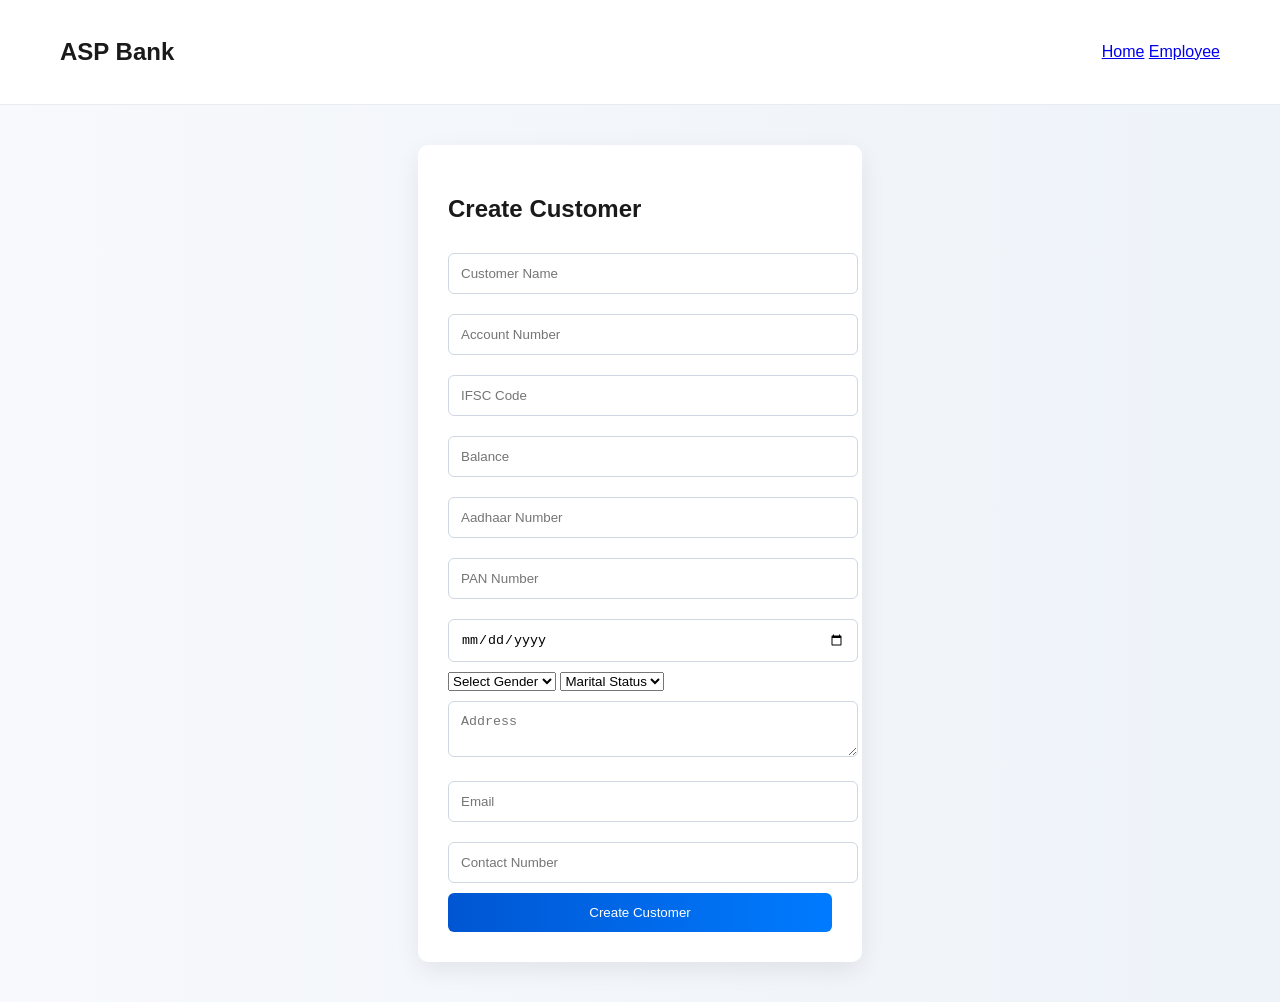
==== customer-create.html @ a337d2ab "first commit" ====
<!DOCTYPE html>
<html>
<head>
    <title>Create Customer</title>
    <link rel="stylesheet" href="style.css">
</head>
<body>

<nav class="navbar">
    <h2>ASP Bank</h2>
    <div>
        <a href="index.html">Home</a>
        <a href="employee-register.html">Employee</a>
    </div>
</nav>

<div class="container">
    <h2>Create Customer</h2>

    <form onsubmit="return validateCustomer()">

    <input type="text" id="name" placeholder="Customer Name">
    <input type="text" id="account" placeholder="Account Number">
    <input type="text" id="ifsc" placeholder="IFSC Code">
    <input type="number" id="balance" placeholder="Balance">

    <input type="text" id="aadhaar" placeholder="Aadhaar Number">
    <input type="text" id="pan" placeholder="PAN Number">

    <input type="date" id="dob">

    <select id="gender">
        <option value="">Select Gender</option>
        <option>Male</option>
        <option>Female</option>
    </select>

    <select id="marital">
        <option value="">Marital Status</option>
        <option>Single</option>
        <option>Married</option>
    </select>

    <textarea id="address" placeholder="Address"></textarea>

    <input type="email" id="email" placeholder="Email">
    <input type="text" id="contact" placeholder="Contact Number">

    <button type="submit">Create Customer</button>

</form>

<script src="customer.js"></script>
</body>
</html>
---- style.css ----
/* GLOBAL */
body {
    margin: 0;
    font-family: 'Inter', sans-serif;
    background: linear-gradient(to right, #f7f9fc, #eef3f9);
    color: #1a1a1a;
}

/* NAVBAR */
.navbar {
    background: white;
    padding: 18px 60px;
    display: flex;
    justify-content: space-between;
    align-items: center;
    border-bottom: 1px solid #e6ecf2;
}

.logo {
    font-size: 20px;
    font-weight: 600;
    color: #003366;
}

.nav-links a {
    margin-left: 30px;
    text-decoration: none;
    color: #444;
    font-weight: 500;
    transition: 0.3s;
}

.nav-links a:hover {
    color: #0056d2;
}

/* HERO */
.hero {
    text-align: center;
    padding: 80px 20px 50px;
}

.hero h1 {
    font-size: 38px;
    font-weight: 600;
    color: #003366;
}

.hero p {
    font-size: 16px;
    color: #666;
}

/* SERVICES */
.services {
    width: 70%;
    margin: auto;
    display: flex;
    gap: 20px;
    padding-bottom: 60px;
}

.service-card {
    background: white;
    padding: 30px;
    border-radius: 12px;
    width: 100%;
    border-top: 4px solid #0056d2; /* subtle color highlight */
    box-shadow: 0 4px 12px rgba(0,0,0,0.05);
    transition: 0.3s;
}

.service-card h3 {
    margin-bottom: 10px;
    color: #003366;
}

.service-card p {
    color: #666;
    font-size: 14px;
}

.service-card a {
    display: inline-block;
    margin-top: 15px;
    color: #0056d2;
    text-decoration: none;
    font-weight: 600;
}

.service-card:hover {
    transform: translateY(-6px);
    box-shadow: 0 12px 28px rgba(0,0,0,0.12);
}

/* FOOTER */
.footer {
    text-align: center;
    padding: 20px;
    background: white;
    border-top: 1px solid #eee;
    font-size: 14px;
    color: #777;
}

/* FORM */
.container {
    width: 30%;
    margin: 40px auto;
    background: white;
    padding: 30px;
    border-radius: 10px;
    box-shadow: 0 8px 25px rgba(0,0,0,0.08);
}

input, textarea {
    width: 100%;
    padding: 12px;
    margin: 10px 0;
    border-radius: 6px;
    border: 1px solid #d0d7e2;
}

input:focus, textarea:focus {
    outline: none;
    border-color: #0056d2;
}

/* BUTTON */
button {
    width: 100%;
    padding: 12px;
    background: linear-gradient(to right, #0056d2, #007bff);
    color: white;
    border: none;
    border-radius: 6px;
    cursor: pointer;
    font-weight: 500;
}

button:hover {
    background: linear-gradient(to right, #0041a8, #006ae0);
}

/* POPUP */
.popup {
    display: none;
    position: fixed;
    top: 0;
    left: 0;
    width: 100%;
    height: 100%;
    background: rgba(0,0,0,0.5);
    justify-content: center;
    align-items: center;
}

.popup-content {
    background: white;
    padding: 30px;
    border-radius: 10px;
    text-align: center;
    width: 320px;
    box-shadow: 0 10px 30px rgba(0,0,0,0.2);
    animation: fadeIn 0.3s ease-in-out;
}

.popup-content h2 {
    color: green;
    margin-bottom: 10px;
}

@keyframes fadeIn {
    from { transform: scale(0.8); opacity: 0; }
    to { transform: scale(1); opacity: 1; }
}

/* ERROR */
.error {
    color: red;
    font-size: 13px;
}
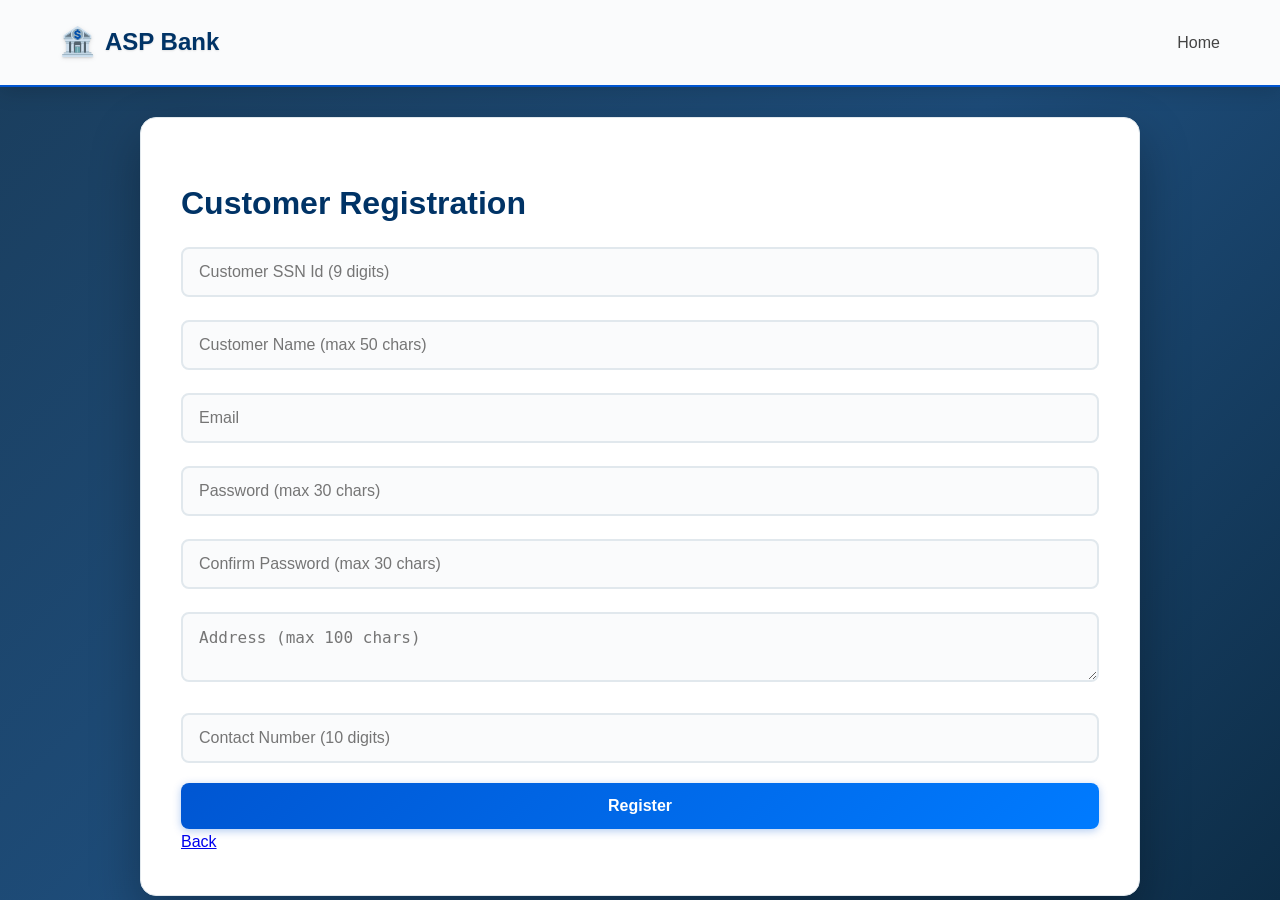
==== commit 48758ccf: "done" ====
--- a/customer-create.html
+++ b/customer-create.html
@@ -1,56 +1,56 @@
-
 <!DOCTYPE html>
 <html>
 <head>
-    <title>Create Customer</title>
+    <title>Customer Registration - US001</title>
     <link rel="stylesheet" href="style.css">
 </head>
 <body>
 
 <nav class="navbar">
-    <h2>ASP Bank</h2>
-    <div>
+    <div class="logo">
+        <span class="logo-icon">🏦</span>
+        ASP Bank
+    </div>
+    <div class="nav-links">
         <a href="index.html">Home</a>
-        <a href="employee-register.html">Employee</a>
     </div>
 </nav>
 
 <div class="container">
-    <h2>Create Customer</h2>
+    <h2>Customer Registration</h2>
 
     <form onsubmit="return validateCustomer()">
+        <div id="successPopup" class="popup" style="display: none;">
+            <div class="popup-content">
+                <h2 style="color: #28a745; font-size: 20px;">✓ Customer Registration successful.</h2>
+                <div id="popupDetails" style="text-align: left; font-size: 16px; font-weight: bold;"></div>
+            </div>
+        </div>
 
-    <input type="text" id="name" placeholder="Customer Name">
-    <input type="text" id="account" placeholder="Account Number">
-    <input type="text" id="ifsc" placeholder="IFSC Code">
-    <input type="number" id="balance" placeholder="Balance">
+        <input type="text" id="ssn" placeholder="Customer SSN Id (9 digits)" maxlength="9" required>
+        <input type="text" id="name" placeholder="Customer Name (max 50 chars)" maxlength="50" required>
+        <input type="email" id="email" placeholder="Email" required>
+        <input type="password" id="password" placeholder="Password (max 30 chars)" maxlength="30" required>
+        <input type="password" id="confirmPassword" placeholder="Confirm Password (max 30 chars)" maxlength="30" required>
+        <textarea id="address" placeholder="Address (max 100 chars)" maxlength="100" required></textarea>
+        <input type="text" id="contact" placeholder="Contact Number (10 digits)" maxlength="10" required>
 
-    <input type="text" id="aadhaar" placeholder="Aadhaar Number">
-    <input type="text" id="pan" placeholder="PAN Number">
+        <button type="submit">Register</button>
+    </form>
 
-    <input type="date" id="dob">
+    <a href="index.html">Back</a>
+</div>
 
-    <select id="gender">
-        <option value="">Select Gender</option>
-        <option>Male</option>
-        <option>Female</option>
-    </select>
-
-    <select id="marital">
-        <option value="">Marital Status</option>
-        <option>Single</option>
-        <option>Married</option>
-    </select>
-
-    <textarea id="address" placeholder="Address"></textarea>
-
-    <input type="email" id="email" placeholder="Email">
-    <input type="text" id="contact" placeholder="Contact Number">
-
-    <button type="submit">Create Customer</button>
-
-</form>
-
+<script src="auth.js"></script>
+<script>
+document.addEventListener('DOMContentLoaded', function() {
+    if (typeof auth !== 'undefined') {
+        // Don't update navbar on registration page
+    } else {
+        alert('Auth not loaded');
+    }
+});
+</script>
 <script src="customer.js"></script>
 </body>
-</html>+</html>
--- a/style.css
+++ b/style.css
@@ -1,25 +1,67 @@
 /* GLOBAL */
+* {
+    box-sizing: border-box;
+}
+
 body {
     margin: 0;
     font-family: 'Inter', sans-serif;
-    background: linear-gradient(to right, #f7f9fc, #eef3f9);
+    background: linear-gradient(135deg, #1a3d5c 0%, #1e4d7b 50%, #0d2d47 100%);
     color: #1a1a1a;
-}
-
-/* NAVBAR */
+    min-height: 100vh;
+    line-height: 1.6;
+}
+
+/* TYPOGRAPHY */
+h1, h2, h3 {
+    font-weight: 600;
+    line-height: 1.2;
+    margin-bottom: 16px;
+}
+
+h1 {
+    font-size: 2.5rem;
+    letter-spacing: -0.02em;
+}
+
+h2 {
+    font-size: 2rem;
+    color: #003366;
+}
+
+h3 {
+    font-size: 1.5rem;
+    color: #003366;
+}
+
 .navbar {
-    background: white;
-    padding: 18px 60px;
+    background: rgba(255, 255, 255, 0.98);
+    backdrop-filter: blur(10px);
+    -webkit-backdrop-filter: blur(10px);
+    padding: 20px 60px;
     display: flex;
     justify-content: space-between;
     align-items: center;
-    border-bottom: 1px solid #e6ecf2;
+    border-bottom: 2px solid #0056d2;
+    box-shadow: 0 4px 20px rgba(0,0,0,0.15);
+    position: sticky;
+    top: 0;
+    z-index: 100;
 }
 
 .logo {
-    font-size: 20px;
-    font-weight: 600;
+    font-size: 24px;
+    font-weight: 700;
     color: #003366;
+    display: flex;
+    align-items: center;
+    text-shadow: 0 1px 2px rgba(0,0,0,0.1);
+}
+
+.logo-icon {
+    margin-right: 10px;
+    font-size: 28px;
+    filter: drop-shadow(0 1px 2px rgba(0,0,0,0.1));
 }
 
 .nav-links a {
@@ -34,21 +76,62 @@
     color: #0056d2;
 }
 
+.logout-btn {
+    background: #0056d2;
+    color: white;
+    border: none;
+    padding: 8px 16px;
+    border-radius: 4px;
+    cursor: pointer;
+    font-size: 14px;
+    margin-left: 20px;
+    transition: 0.3s;
+}
+
+.logout-btn:hover {
+    background: #0041a8;
+}
+
 /* HERO */
 .hero {
     text-align: center;
-    padding: 80px 20px 50px;
+    padding: 120px 20px 80px;
+    background: rgba(255, 255, 255, 0.05);
+    backdrop-filter: blur(5px);
+    margin-bottom: 40px;
+    border-radius: 0 0 24px 24px;
+    position: relative;
+    overflow: hidden;
+}
+
+.hero::before {
+    content: '';
+    position: absolute;
+    top: 0;
+    left: 0;
+    right: 0;
+    bottom: 0;
+    background: linear-gradient(45deg, rgba(255,255,255,0.1) 0%, rgba(255,255,255,0.05) 100%);
+    z-index: -1;
 }
 
 .hero h1 {
-    font-size: 38px;
-    font-weight: 600;
-    color: #003366;
+    font-size: 48px;
+    font-weight: 800;
+    color: white;
+    margin-bottom: 20px;
+    text-shadow: 0 4px 8px rgba(0,0,0,0.5);
+    letter-spacing: -1px;
 }
 
 .hero p {
-    font-size: 16px;
-    color: #666;
+    font-size: 20px;
+    color: rgba(255, 255, 255, 0.95);
+    max-width: 600px;
+    margin: 0 auto;
+    line-height: 1.6;
+    font-weight: 300;
+    text-shadow: 0 2px 4px rgba(0,0,0,0.3);
 }
 
 /* SERVICES */
@@ -62,35 +145,76 @@
 
 .service-card {
     background: white;
-    padding: 30px;
-    border-radius: 12px;
-    width: 100%;
-    border-top: 4px solid #0056d2; /* subtle color highlight */
-    box-shadow: 0 4px 12px rgba(0,0,0,0.05);
-    transition: 0.3s;
+    backdrop-filter: blur(10px);
+    padding: 35px;
+    border-radius: 16px;
+    width: 100%;
+    border-top: 4px solid #0056d2;
+    box-shadow: 0 8px 30px rgba(0,0,0,0.2);
+    transition: all 0.4s cubic-bezier(0.175, 0.885, 0.32, 1.275);
+    border: 1px solid #e1e8ed;
+    position: relative;
+    overflow: hidden;
+    animation: fadeInScale 0.6s ease-out;
+    animation-fill-mode: both;
+}
+
+.service-card:nth-child(1) { animation-delay: 0.1s; }
+.service-card:nth-child(2) { animation-delay: 0.2s; }
+.service-card:nth-child(3) { animation-delay: 0.3s; }
+
+.service-card::before {
+    content: '';
+    position: absolute;
+    top: 0;
+    left: -100%;
+    width: 100%;
+    height: 100%;
+    background: linear-gradient(90deg, transparent, rgba(255,255,255,0.2), transparent);
+    transition: left 0.5s;
+}
+
+.service-card:hover::before {
+    left: 100%;
 }
 
 .service-card h3 {
-    margin-bottom: 10px;
+    margin-bottom: 12px;
     color: #003366;
+    font-size: 24px;
+    font-weight: 600;
 }
 
 .service-card p {
     color: #666;
-    font-size: 14px;
+    font-size: 16px;
+    line-height: 1.6;
 }
 
 .service-card a {
     display: inline-block;
-    margin-top: 15px;
+    margin-top: 20px;
     color: #0056d2;
     text-decoration: none;
     font-weight: 600;
+    padding: 12px 24px;
+    border: 2px solid #0056d2;
+    border-radius: 8px;
+    transition: all 0.3s ease;
+    position: relative;
+    z-index: 2;
+}
+
+.service-card a:hover {
+    background: #0056d2;
+    color: white;
+    transform: translateY(-2px);
+    box-shadow: 0 5px 15px rgba(0, 86, 210, 0.3);
 }
 
 .service-card:hover {
-    transform: translateY(-6px);
-    box-shadow: 0 12px 28px rgba(0,0,0,0.12);
+    transform: translateY(-8px) scale(1.02);
+    box-shadow: 0 20px 40px rgba(0,0,0,0.2);
 }
 
 /* FOOTER */
@@ -103,43 +227,180 @@
     color: #777;
 }
 
-/* FORM */
+/* FORM & DASHBOARD CONTAINER */
 .container {
-    width: 30%;
-    margin: 40px auto;
-    background: white;
-    padding: 30px;
-    border-radius: 10px;
-    box-shadow: 0 8px 25px rgba(0,0,0,0.08);
+    max-width: 1000px;
+    margin: 30px auto;
+    background: white;
+    backdrop-filter: blur(15px);
+    -webkit-backdrop-filter: blur(15px);
+    padding: 40px;
+    border-radius: 16px;
+    box-shadow: 0 20px 50px rgba(0,0,0,0.3);
+    border: 1px solid #e1e8ed;
+    animation: slideInUp 0.6s ease-out;
+}
+
+.card {
+    margin-bottom: 25px;
+    background: #fafbfc;
+    padding: 25px;
+    border-radius: 8px;
+    border: 1px solid #e1e8ed;
+    box-shadow: 0 2px 8px rgba(0,0,0,0.06);
+    transition: all 0.3s ease;
+}
+
+.card:hover {
+    box-shadow: 0 4px 15px rgba(0,0,0,0.1);
+    transform: translateY(-2px);
+}
+
+.operations {
+    display: grid;
+    grid-template-columns: 1fr 1fr;
+    gap: 25px;
+    margin: 25px 0;
+}
+
+@media (max-width: 768px) {
+    .operations {
+        grid-template-columns: 1fr;
+        gap: 20px;
+    }
+    .container {
+        margin: 15px;
+        padding: 25px;
+    }
+    .navbar {
+        padding: 15px 20px;
+    }
+    .hero {
+        padding: 60px 20px 40px;
+    }
+    .hero h1 {
+        font-size: 32px;
+    }
+    .service-card {
+        padding: 25px;
+    }
+    .popup-content {
+        width: 90%;
+        margin: 20px;
+    }
+}
+
+.account-info {
+    background: linear-gradient(135deg, #f8f9fa 0%, #e9ecef 100%);
+    border-left: 5px solid #0056d2;
+}
+
+.recent-transactions {
+    background: #f8f9ff;
+    border-left: 5px solid #003366;
+}
+
+.transaction {
+    padding: 15px;
+    border-bottom: 1px solid #e1e8ed;
+    font-size: 14px;
+    color: #495057;
+    background: white;
+    margin-bottom: 2px;
+    border-radius: 4px;
+    transition: background 0.2s ease;
+}
+
+.transaction:hover {
+    background: #f8f9fa;
+}
+
+.transaction:last-child {
+    border-bottom: none;
+}
+
+.btn-secondary {
+    background: #0056d2;
+    padding: 10px 20px;
+    border: none;
+    border-radius: 6px;
+    color: white;
+    cursor: pointer;
+    font-size: 14px;
+    margin-top: 10px;
+}
+
+.btn-secondary:hover {
+    background: #0041a8;
+}
+
+form input {
+    margin-bottom: 15px;
+}
+
+form button {
+    margin-top: 5px;
 }
 
 input, textarea {
     width: 100%;
-    padding: 12px;
-    margin: 10px 0;
-    border-radius: 6px;
-    border: 1px solid #d0d7e2;
+    padding: 14px 16px;
+    margin: 8px 0 16px 0;
+    border-radius: 8px;
+    border: 2px solid #e1e8ed;
+    font-size: 16px;
+    transition: all 0.3s ease;
+    background: #fafbfc;
 }
 
 input:focus, textarea:focus {
     outline: none;
     border-color: #0056d2;
+    box-shadow: 0 0 0 3px rgba(0, 86, 210, 0.1);
+    background: white;
 }
 
 /* BUTTON */
 button {
     width: 100%;
-    padding: 12px;
-    background: linear-gradient(to right, #0056d2, #007bff);
+    padding: 14px 20px;
+    background: linear-gradient(135deg, #0056d2 0%, #007bff 100%);
     color: white;
     border: none;
-    border-radius: 6px;
+    border-radius: 8px;
     cursor: pointer;
-    font-weight: 500;
+    font-weight: 600;
+    font-size: 16px;
+    transition: all 0.3s ease;
+    box-shadow: 0 2px 8px rgba(0, 86, 210, 0.3);
+    position: relative;
+    overflow: hidden;
+}
+
+button::before {
+    content: '';
+    position: absolute;
+    top: 0;
+    left: -100%;
+    width: 100%;
+    height: 100%;
+    background: linear-gradient(90deg, transparent, rgba(255,255,255,0.2), transparent);
+    transition: left 0.5s;
+}
+
+button:hover::before {
+    left: 100%;
 }
 
 button:hover {
-    background: linear-gradient(to right, #0041a8, #006ae0);
+    background: linear-gradient(135deg, #0041a8 0%, #006ae0 100%);
+    transform: translateY(-1px);
+    box-shadow: 0 4px 15px rgba(0, 86, 210, 0.4);
+}
+
+button:active {
+    transform: translateY(0);
+    box-shadow: 0 2px 8px rgba(0, 86, 210, 0.3);
 }
 
 /* POPUP */
@@ -157,17 +418,42 @@
 
 .popup-content {
     background: white;
-    padding: 30px;
-    border-radius: 10px;
+    padding: 35px;
+    border-radius: 12px;
     text-align: center;
-    width: 320px;
-    box-shadow: 0 10px 30px rgba(0,0,0,0.2);
+    width: 350px;
+    box-shadow: 0 15px 40px rgba(0,0,0,0.2);
     animation: fadeIn 0.3s ease-in-out;
+    border: 1px solid #e1e8ed;
 }
 
 .popup-content h2 {
-    color: green;
+    color: #28a745;
     margin-bottom: 10px;
+    font-weight: 600;
+}
+
+/* ANIMATIONS */
+@keyframes slideInUp {
+    from {
+        opacity: 0;
+        transform: translateY(30px);
+    }
+    to {
+        opacity: 1;
+        transform: translateY(0);
+    }
+}
+
+@keyframes fadeInScale {
+    from {
+        opacity: 0;
+        transform: scale(0.9);
+    }
+    to {
+        opacity: 1;
+        transform: scale(1);
+    }
 }
 
 @keyframes fadeIn {
@@ -177,6 +463,17 @@
 
 /* ERROR */
 .error {
-    color: red;
+    color: #0056d2;
     font-size: 13px;
+    font-weight: 500;
+}
+
+/* SUCCESS */
+.success-message {
+    color: #28a745;
+    font-size: 16px;
+    font-weight: 600;
+    padding: 12px;
+    border-radius: 6px;
+    margin-bottom: 12px;
 }
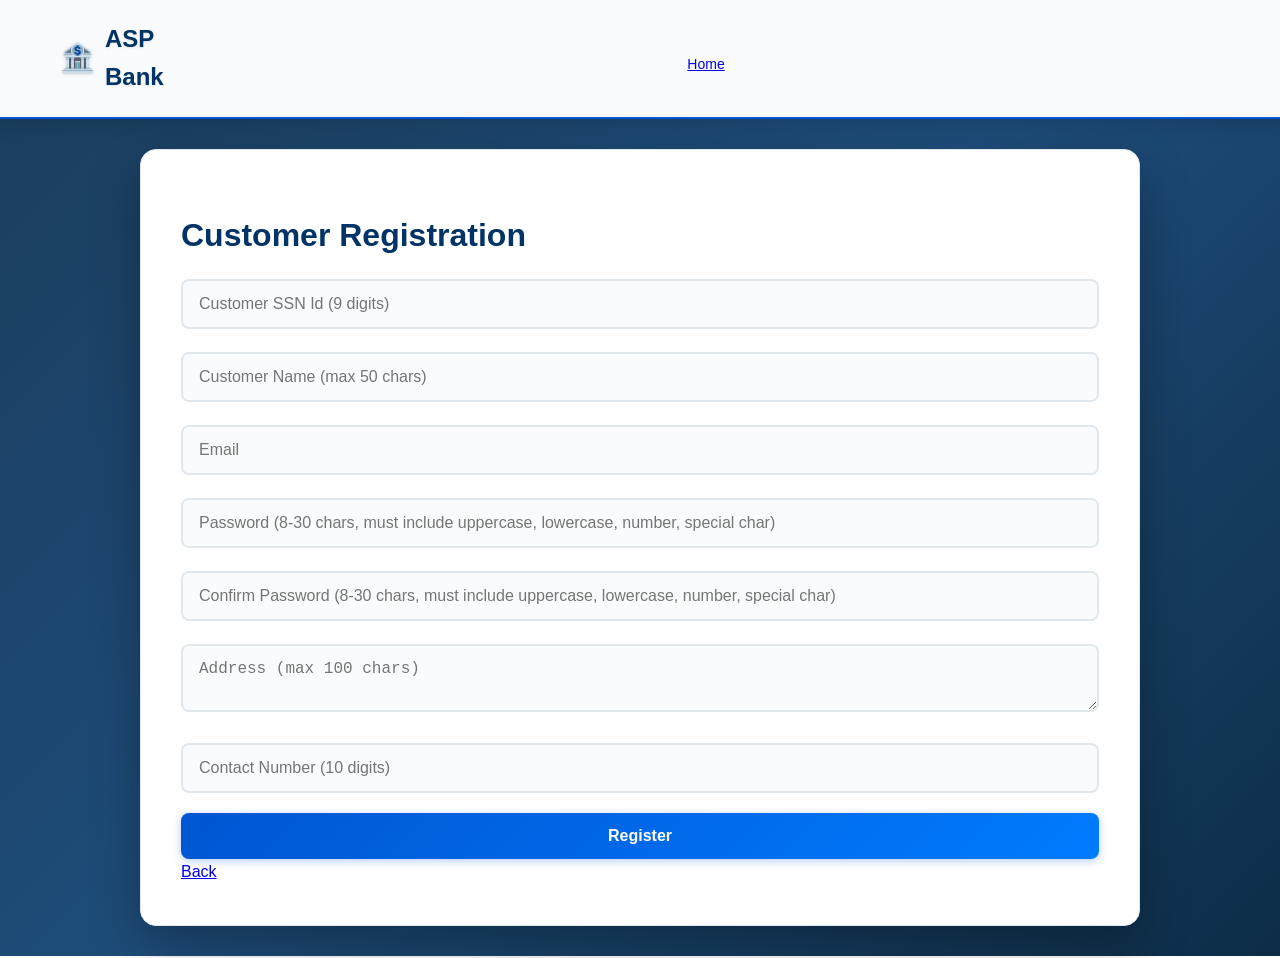
==== commit ddbe55ab: "responsive" ====
--- a/customer-create.html
+++ b/customer-create.html
@@ -30,8 +30,14 @@
         <input type="text" id="ssn" placeholder="Customer SSN Id (9 digits)" maxlength="9" required>
         <input type="text" id="name" placeholder="Customer Name (max 50 chars)" maxlength="50" required>
         <input type="email" id="email" placeholder="Email" required>
-        <input type="password" id="password" placeholder="Password (max 30 chars)" maxlength="30" required>
-        <input type="password" id="confirmPassword" placeholder="Confirm Password (max 30 chars)" maxlength="30" required>
+        <input type="password" id="password" placeholder="Password (8-30 chars, must include uppercase, lowercase, number, special char)" maxlength="30" required oninput="checkPasswordStrength()">
+        <div id="passwordStrength" class="password-strength" style="display: none;">
+            <div class="strength-bar">
+                <div id="strengthFill" class="strength-fill"></div>
+            </div>
+            <div id="strengthText" class="strength-text"></div>
+        </div>
+        <input type="password" id="confirmPassword" placeholder="Confirm Password (8-30 chars, must include uppercase, lowercase, number, special char)" maxlength="30" required>
         <textarea id="address" placeholder="Address (max 100 chars)" maxlength="100" required></textarea>
         <input type="text" id="contact" placeholder="Contact Number (10 digits)" maxlength="10" required>
 
@@ -49,6 +55,15 @@
     } else {
         alert('Auth not loaded');
     }
+
+    // Add input validation for numeric fields
+    document.getElementById('ssn').addEventListener('input', function(e) {
+        this.value = this.value.replace(/\D/g, '').substring(0, 9);
+    });
+
+    document.getElementById('contact').addEventListener('input', function(e) {
+        this.value = this.value.replace(/\D/g, '').substring(0, 10);
+    });
 });
 </script>
 <script src="customer.js"></script>
--- a/style.css
+++ b/style.css
@@ -64,12 +64,40 @@
     filter: drop-shadow(0 1px 2px rgba(0,0,0,0.1));
 }
 
-.nav-links a {
-    margin-left: 30px;
-    text-decoration: none;
-    color: #444;
-    font-weight: 500;
-    transition: 0.3s;
+.hamburger {
+    display: none;
+    border: none;
+    background: transparent;
+    flex-direction: column;
+    justify-content: space-between;
+    width: 28px;
+    height: 24px;
+    cursor: pointer;
+    padding: 0;
+    margin-left: 0;
+}
+
+.hamburger span {
+    background: #003366;
+    display: block;
+    height: 3px;
+    width: 100%;
+    border-radius: 999px;
+    transition: transform 0.3s ease, opacity 0.3s ease;
+}
+
+.hamburger.active span:nth-child(1) {
+    transform: translateY(10px) rotate(45deg);
+}
+
+.hamburger.active span:nth-child(2) {
+    opacity: 0;
+}
+
+.hamburger.active span:nth-child(3) {
+    transform: translateY(-10px) rotate(-45deg);
+}
+
 }
 
 .nav-links a:hover {
@@ -80,12 +108,16 @@
     background: #0056d2;
     color: white;
     border: none;
-    padding: 8px 16px;
+    padding: 6px 12px;
     border-radius: 4px;
     cursor: pointer;
-    font-size: 14px;
-    margin-left: 20px;
+    font-size: 13px;
+    margin-left: 16px;
     transition: 0.3s;
+    width: auto;
+    display: inline-block;
+    line-height: 1.4;
+    min-width: 80px;
 }
 
 .logout-btn:hover {
@@ -263,30 +295,185 @@
     margin: 25px 0;
 }
 
+@media (max-width: 1024px) {
+    .operations {
+        grid-template-columns: 1fr;
+        gap: 20px;
+    }
+    .container {
+        margin: 15px;
+        padding: 25px;
+    }
+    .navbar {
+        padding: 15px 20px;
+    }
+    .hamburger {
+        display: flex;
+    }
+    .nav-links {
+        position: absolute;
+        top: 70px;
+        left: 0;
+        right: 0;
+        background: rgba(255, 255, 255, 0.98);
+        flex-direction: column;
+        align-items: center;
+        gap: 12px;
+        padding: 12px 0;
+        border-bottom: 1px solid #ddd;
+        transform: translateY(-120%);
+        opacity: 0;
+        pointer-events: none;
+        transition: transform 0.3s ease, opacity 0.3s ease;
+        z-index: 99;
+    }
+
+    .nav-links.open {
+        transform: translateY(0);
+        opacity: 1;
+        pointer-events: auto;
+    }
+
+    .nav-links a,
+    .logout-btn {
+        margin: 0;
+        padding: 10px 16px;
+        width: 100%;
+        text-align: center;
+    }
+}    .nav-links {
+        display: flex;
+        flex-wrap: wrap;
+        justify-content: center;
+        gap: 12px;
+        width: 100%;
+        margin-top: 12px;
+    }
+    .nav-links a,
+    .logout-btn {
+        margin-left: 0;
+        margin-right: 8px;
+        font-size: 14px;
+    }
+    .hero {
+        padding: 60px 20px 40px;
+    }
+    .hero h1 {
+        font-size: 32px;
+    }
+    .service-card {
+        padding: 25px;
+    }
+    .popup-content {
+        width: 90%;
+        margin: 20px;
+    }
+
+    /* Always horizontal on homepage width changes */
+    .services {
+        display: flex;
+        flex-wrap: nowrap;
+        overflow-x: auto;
+        gap: 16px;
+        padding: 12px 8px;
+        -webkit-overflow-scrolling: touch;
+        scroll-snap-type: x mandatory;
+    }
+    .service-card {
+        min-width: 260px;
+        flex: 0 0 auto;
+        scroll-snap-align: start;
+    }
+}
+
 @media (max-width: 768px) {
     .operations {
         grid-template-columns: 1fr;
-        gap: 20px;
+        gap: 18px;
     }
     .container {
-        margin: 15px;
-        padding: 25px;
+        margin: 12px;
+        padding: 18px;
+        border-radius: 12px;
     }
     .navbar {
-        padding: 15px 20px;
+        padding: 12px 14px;
+    }
+    .logo {
+        font-size: 20px;
+    }
+    .logo-icon {
+        font-size: 24px;
+        margin-right: 8px;
+    }
+    .hero h1 {
+        font-size: 28px;
+    }
+    .service-card {
+        padding: 18px;
+    }
+    .footer {
+        font-size: 13px;
+    }
+    input, textarea {
+        font-size: 14px;
+    }
+    button {
+        width: 100%;
+        font-size: 14px;
+        padding: 12px 14px;
+    }
+
+    /* Stack homepage cards in a single column on mobile */
+    .services {
+        display: flex;
+        flex-wrap: wrap;
+        justify-content: center;
+        overflow-x: visible;
+        padding: 0;
+        gap: 14px;
+    }
+    .service-card {
+        min-width: unset;
+        width: 100%;
+        max-width: 100%;
+        flex: 1 1 100%;
+        scroll-snap-align: none;
+    }
+}
+
+@media (max-width: 480px) {
+    .navbar {
+        flex-direction: column;
+        align-items: flex-start;
+    }
+    .nav-links {
+        justify-content: flex-start;
+        width: 100%;
+    }
+    .nav-links a, .logout-btn {
+        width: auto;
+        padding: 8px 10px;
+        margin: 4px 0;
+    }
+    .container {
+        margin: 8px;
+        padding: 12px;
     }
     .hero {
-        padding: 60px 20px 40px;
-    }
-    .hero h1 {
-        font-size: 32px;
-    }
-    .service-card {
-        padding: 25px;
-    }
-    .popup-content {
-        width: 90%;
-        margin: 20px;
+        padding: 40px 12px 24px;
+    }
+    .hero p {
+        font-size: 16px;
+    }
+    .card {
+        padding: 14px;
+    }
+    .operations {
+        gap: 14px;
+    }
+    .transaction {
+        font-size: 13px;
     }
 }
 
@@ -403,6 +590,71 @@
     box-shadow: 0 2px 8px rgba(0, 86, 210, 0.3);
 }
 
+/* PASSWORD STRENGTH INDICATOR */
+.password-strength {
+    margin: 5px 0 15px 0;
+}
+
+.strength-bar {
+    width: 100%;
+    height: 8px;
+    background: #e1e8ed;
+    border-radius: 4px;
+    overflow: hidden;
+    margin-bottom: 5px;
+}
+
+.strength-fill {
+    height: 100%;
+    width: 0%;
+    transition: all 0.3s ease;
+    border-radius: 4px;
+}
+
+.strength-text {
+    font-size: 12px;
+    font-weight: 500;
+}
+
+/* Password strength levels */
+.strength-weak .strength-fill {
+    background: #dc3545;
+    width: 33%;
+}
+
+.strength-medium .strength-fill {
+    background: #ffc107;
+    width: 66%;
+}
+
+.strength-strong .strength-fill {
+    background: #28a745;
+    width: 100%;
+}
+
+.strength-weak .strength-text {
+    color: #dc3545;
+}
+
+.strength-medium .strength-text {
+    color: #ffc107;
+}
+
+.strength-strong .strength-text {
+    color: #28a745;
+}
+
+/* ERROR MESSAGE STYLING */
+.error-message {
+    background: #fee;
+    color: #c33;
+    padding: 10px;
+    border-radius: 4px;
+    border: 1px solid #fcc;
+    margin-bottom: 15px;
+    font-size: 14px;
+}
+
 /* POPUP */
 .popup {
     display: none;
